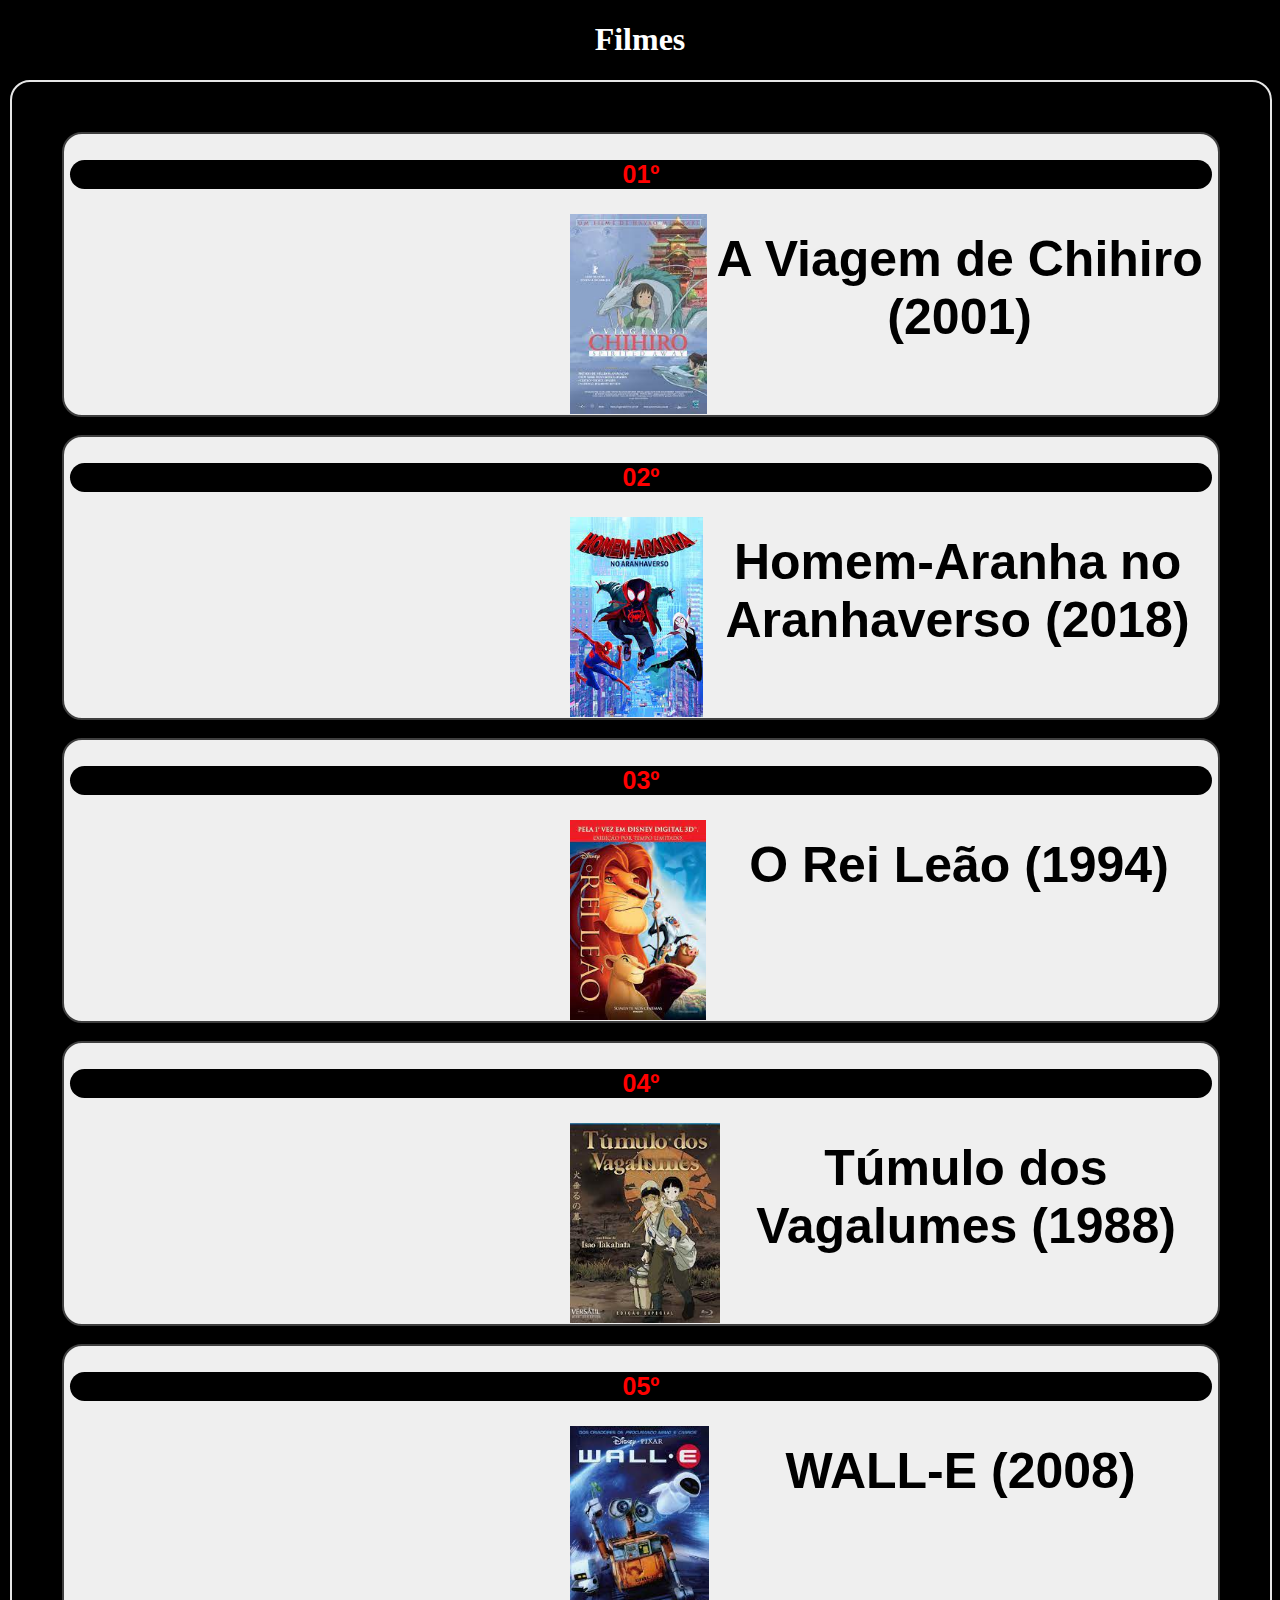
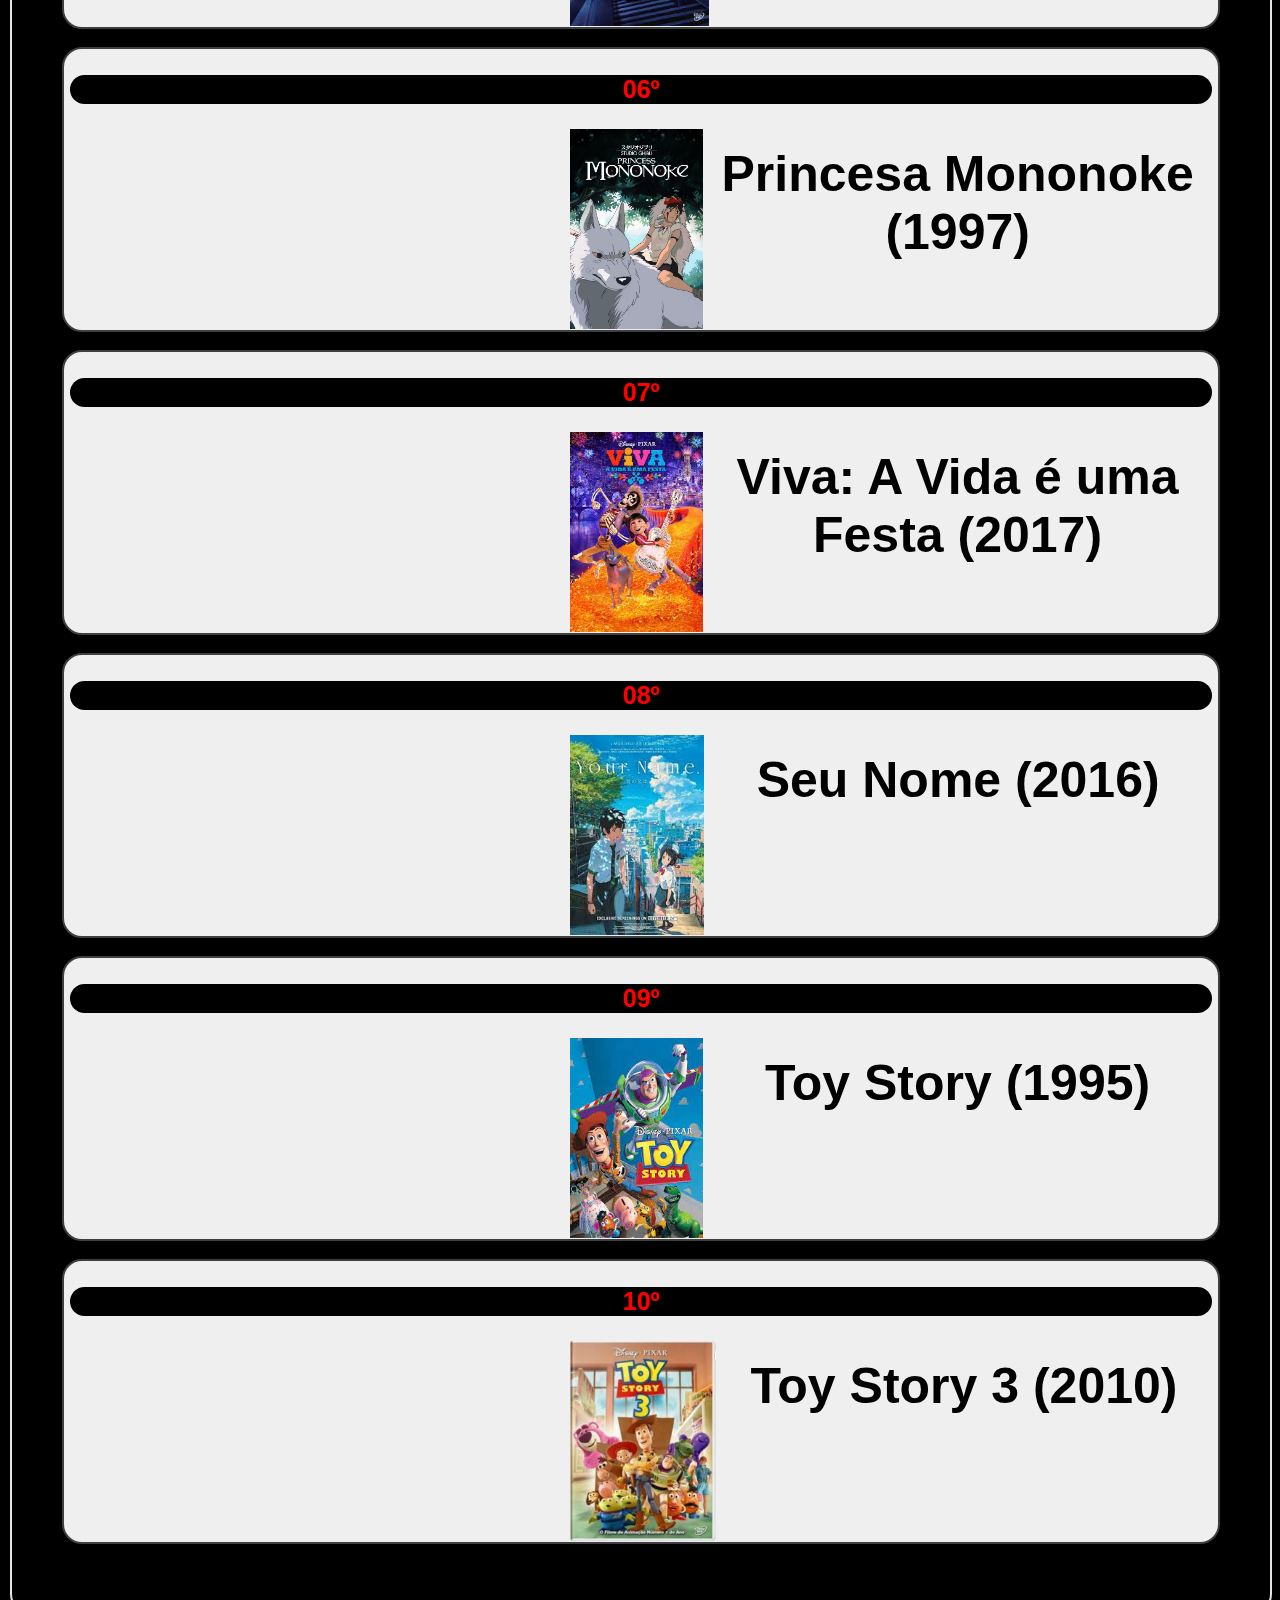
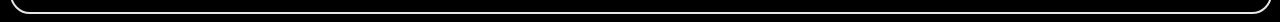
==== Acessibilidade Digital/index.html @ a364c128 "Add files via upload" ====
<!DOCTYPE html>
<html lang="pt-br">
<head>
    <meta charset="UTF-8">
    <meta http-equiv="X-UA-Compatible" content="IE=edge">
    <meta name="viewport" content="width=device-width, initial-scale=1.0">
    <link rel="stylesheet" type="text/css" href="style.css" />
    <title>Filmes</title>
</head>
<body>
    <header>
        <h1 class="Titulo">
            Filmes
        </h1>
    </header>
    <div class="botoes">
        <button class="btn">
            <h3 class="Num">01º</h3>
            <img src="Imagens/A Viagem de Chihiro (2001).jfif">
            <h2 class="Textinho">A Viagem de Chihiro (2001)</h2>
        </button ></br>
        <button class="btn">
            <h3 class="Num">02º</h3>
            <img src="Imagens/Homem-Aranha no Aranhaverso (2018).jfif">
            <h2 class="Textinho">Homem-Aranha no Aranhaverso (2018)</h2>
        </button ></br>
        <button class="btn">
            <h3 class="Num">03º</h3>
            <img src="Imagens/Rei Leão.jfif">
            <h2 class="Textinho">O Rei Leão (1994)</h2>
        </button></br>
        <button class="btn">
            <h3 class="Num">04º</h3>
            <img src="Imagens/Túmulo dos Vagalumes (1988).jfif">
            <h2 class="Textinho">Túmulo dos Vagalumes (1988)</h2>
        </button ></br>
        <button class="btn">
            <h3 class="Num">05º</h3>
            <img src="Imagens/WALL-E (2008).jfif">
            <h2 class="Textinho">WALL-E (2008)</h2>
        </button ></br>


        <button class="btn">
            <h3 class="Num">06º</h3>
            <img src="Imagens/Princesa Mononoke (1997).jpg">
            <h2 class="Textinho">Princesa Mononoke (1997)</h2>
        </button ></br>
        <button class="btn">
            <h3 class="Num">07º</h3>
            <img src="Imagens/Viva.jfif">
            <h2 class="Textinho">Viva: A Vida é uma Festa (2017)</h2>
        </button ></br>
        <button class="btn">
            <h3 class="Num">08º</h3>
            <img src="Imagens/Seu Nome (2016).jfif">
            <h2 class="Textinho">Seu Nome (2016)</h2>
        </button ></br>
        <button class="btn">
            <h3 class="Num">09º</h3>
            <img src="Imagens/Toy.jfif">
            <h2 class="Textinho">Toy Story (1995)</h2>
        </button ></br>
        <button class="btn">
            <h3 class="Num">10º</h3>
            <img src="Imagens/Toy3.jpg">
            <h2 class="Textinho">Toy Story 3 (2010)</h2>
        </button></br>
    </div>
</body>
</html>
---- Acessibilidade Digital/style.css ----
body{
    background-color: black;
    overflow-x: hidden;
}

.Titulo{
    color:white;
    position: center;
    text-align: center;
}

img{
    float: left;
    padding-left: 500px;
    max-width: 150px;
    height: 200px;
}

.botoes{
    display: grid;

    

    border: 2px solid #E6E6E6; 
    border-radius: 20px;
    padding: 50px;
    margin-left: 2px; 
}

.btn{
    cursor: pointer;
    border: 2px solid #3f3f3f;
    border-radius: 20px;
}


.Textinho{
    text-align: center;
    font-size: 50px;
}

.Num{
    color: rgb(255, 0, 0);
    background-color: #000000;
    border-radius: 15px;
    justify-content: left;
    text-align: center;
    font-size: 25px;
}
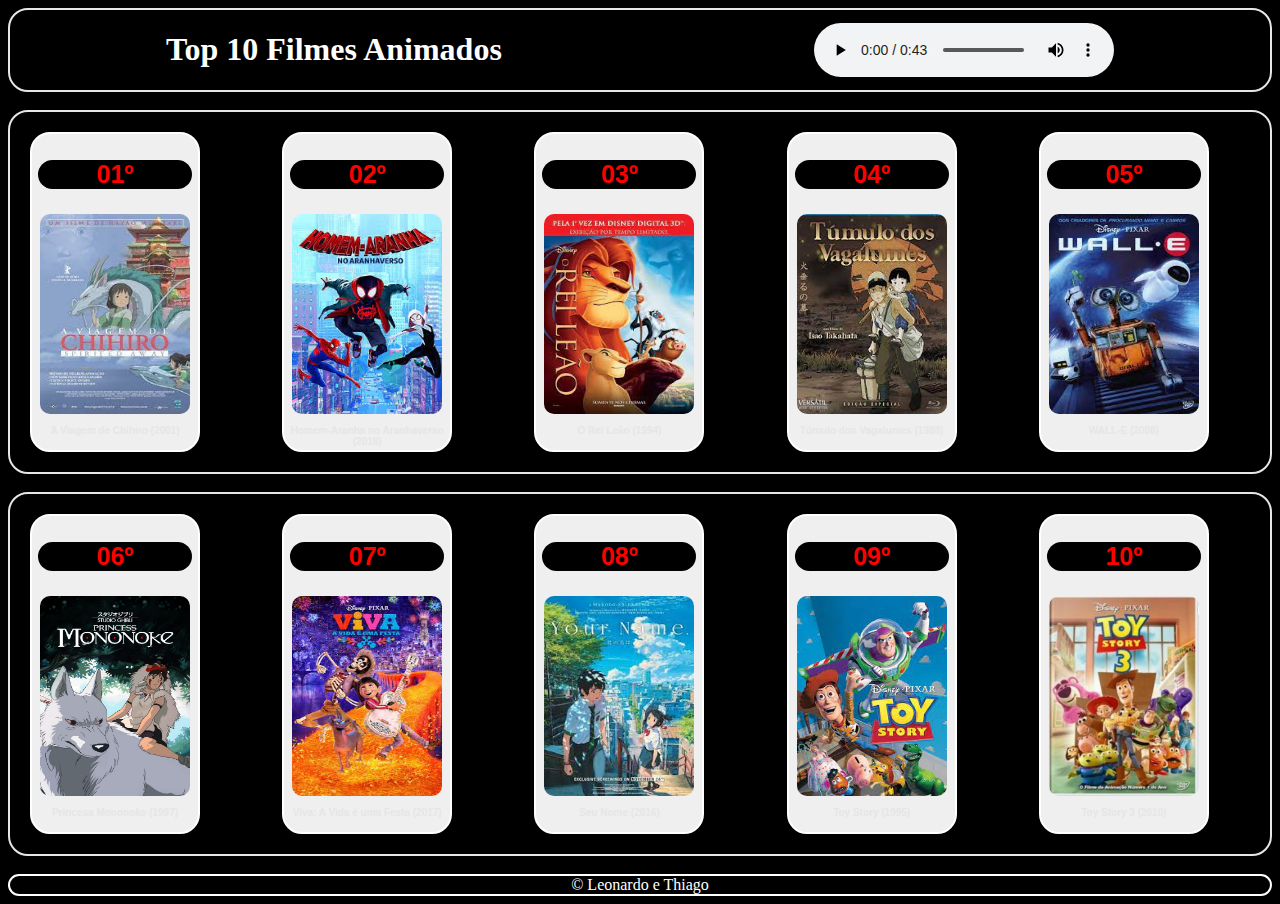
==== commit ae89eb50: "Add files via upload" ====
--- a/Acessibilidade Digital/index.html
+++ b/Acessibilidade Digital/index.html
@@ -8,11 +8,17 @@
     <title>Filmes</title>
 </head>
 <body>
-    <header>
-        <h1 class="Titulo">
-            Filmes
+    <header class="Titulo">
+        <h1 >
+            Top 10 Filmes Animados
         </h1>
-    </header>
+        <audio controls autoplay> 
+            <source src="Audio/Top 10 Filmes Animad.m4a" type="audio/ogg">
+            <source src="Audio/Top 10 Filmes Animad.m4a" type="audio/mpeg">
+            Your browser does not support the audio element.
+        </audio>
+
+    </header></br>
     <div class="botoes">
         <button class="btn">
             <h3 class="Num">01º</h3>
@@ -39,7 +45,8 @@
             <img src="Imagens/WALL-E (2008).jfif">
             <h2 class="Textinho">WALL-E (2008)</h2>
         </button ></br>
-
+    </div> </br>
+    <div class="botoes1">
 
         <button class="btn">
             <h3 class="Num">06º</h3>
@@ -66,6 +73,9 @@
             <img src="Imagens/Toy3.jpg">
             <h2 class="Textinho">Toy Story 3 (2010)</h2>
         </button></br>
+    </div> </br>
+    <div class="Nome">  
+        <h7>&copy Leonardo e Thiago</h7>
     </div>
 </body>
 </html>--- a/Acessibilidade Digital/style.css
+++ b/Acessibilidade Digital/style.css
@@ -4,46 +4,88 @@
 }
 
 .Titulo{
+    display: flex;
+    align-items: center;
+    justify-content: space-around;
+
     color:white;
-    position: center;
-    text-align: center;
+
+    border: 2px solid #E6E6E6; 
+    border-radius: 20px;
+    
 }
 
 img{
-    float: left;
-    padding-left: 500px;
-    max-width: 150px;
+    float: center;
+    width: 150px;
     height: 200px;
+    border-radius: 10px;
 }
 
 .botoes{
-    display: grid;
+    display: flex;
+    flex-flow: row wrap;
+    align-items:center;
+    justify-content: space-between;
+
 
     
 
     border: 2px solid #E6E6E6; 
     border-radius: 20px;
-    padding: 50px;
-    margin-left: 2px; 
+    padding: 20px;
 }
 
+.botoes1{
+    display: flex;
+    flex-flow: row wrap;
+    align-items:center;
+    justify-content: space-between;
+
+
+    
+
+    border: 2px solid #E6E6E6; 
+    border-radius: 20px;
+    padding: 20px;
+}
 .btn{
+    width: 170px;
+    height: 320px;
+
     cursor: pointer;
-    border: 2px solid #3f3f3f;
+
+    padding-bottom: 10px;
+
+    border: 2px solid #ffffff;
     border-radius: 20px;
 }
 
+.btn:hover {
+    background-color: rgb(51, 51, 51);
+    color:white;
+    transition: 2s ;
+}
 
 .Textinho{
     text-align: center;
-    font-size: 50px;
+    font-size: 10px;
+    color:#E6E6E6;
 }
 
 .Num{
     color: rgb(255, 0, 0);
     background-color: #000000;
     border-radius: 15px;
-    justify-content: left;
+    justify-content: center;
+    text-align: top;
+    font-size: 25px;
+}
+
+.Nome{
+    color:white;
     text-align: center;
-    font-size: 25px;
+
+    border: 2px solid #ffffff;
+    border-radius: 20px;
 }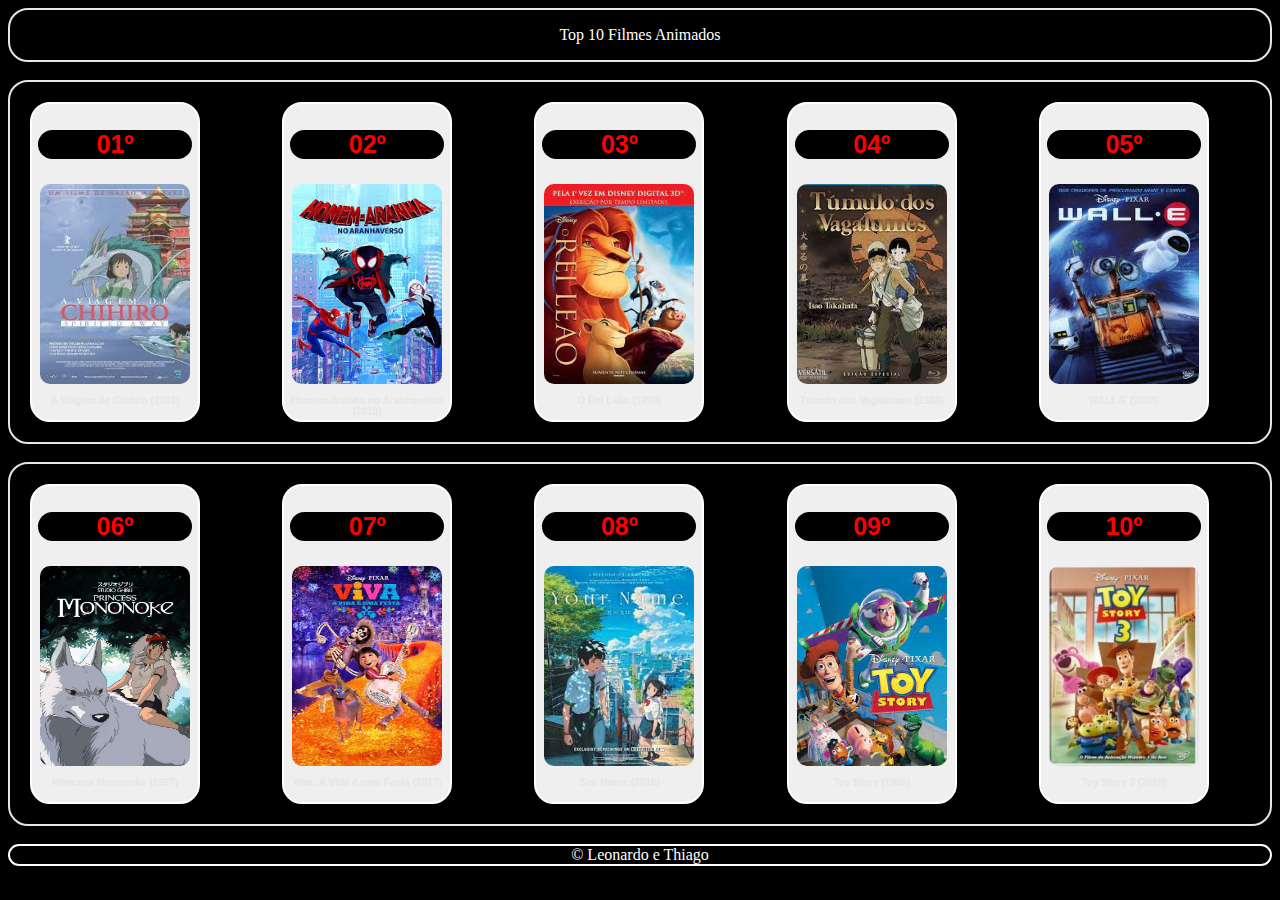
==== commit c9961e44: "Add files via upload" ====
--- a/Acessibilidade Digital/index.html
+++ b/Acessibilidade Digital/index.html
@@ -9,73 +9,159 @@
 </head>
 <body>
     <header class="Titulo">
-        <h1 >
+        <p onmouseover="playAudioTexto()">
             Top 10 Filmes Animados
-        </h1>
-        <audio controls autoplay> 
-            <source src="Audio/Top 10 Filmes Animad.m4a" type="audio/ogg">
-            <source src="Audio/Top 10 Filmes Animad.m4a" type="audio/mpeg">
-            Your browser does not support the audio element.
+        </p>
+        <audio id="audioTexto">
+            <source src="Audio/Top 10 Filmes Animad.mp3" type="audio/mpeg">
         </audio>
 
     </header></br>
     <div class="botoes">
-        <button class="btn">
+        <button onmouseover="playAudio1()" class="btn">
             <h3 class="Num">01º</h3>
             <img src="Imagens/A Viagem de Chihiro (2001).jfif">
             <h2 class="Textinho">A Viagem de Chihiro (2001)</h2>
+            <audio id="audio1">
+                <source src="Audio/Primeiro A Viagem de.mp3" type="audio/ogg">
+                <source src="Audio/Primeiro A Viagem de.mp3" type="audio/mpeg">
+            </audio>
         </button ></br>
-        <button class="btn">
+        <button onmouseover="playAudio2()" class="btn">
             <h3 class="Num">02º</h3>
             <img src="Imagens/Homem-Aranha no Aranhaverso (2018).jfif">
             <h2 class="Textinho">Homem-Aranha no Aranhaverso (2018)</h2>
+            <audio id="audio2">
+                <source src="Audio/Segundo Homem Aranha.mp3" type="audio/ogg">
+                <source src="Audio/Segundo Homem Aranha.mp3" type="audio/mpeg">
+            </audio>
         </button ></br>
-        <button class="btn">
+        <button onmouseover="playAudio3()" class="btn">
             <h3 class="Num">03º</h3>
             <img src="Imagens/Rei Leão.jfif">
             <h2 class="Textinho">O Rei Leão (1994)</h2>
+            <audio id="audio3">
+                <source src="Audio/Terceiro O Rei Leão.mp3" type="audio/ogg">
+                <source src="Audio/Terceiro O Rei Leão.mp3" type="audio/mpeg">
+            </audio>
         </button></br>
-        <button class="btn">
+        <button onmouseover="playAudio4()" class="btn">
             <h3 class="Num">04º</h3>
             <img src="Imagens/Túmulo dos Vagalumes (1988).jfif">
             <h2 class="Textinho">Túmulo dos Vagalumes (1988)</h2>
+            <audio id="audio4">
+                <source src="Audio/Quarto Túmulo dos Va.mp3" type="audio/ogg">
+                <source src="Audio/Quarto Túmulo dos Va.mp3" type="audio/mpeg">
+            </audio>
         </button ></br>
-        <button class="btn">
+        <button onmouseover="playAudio5()" class="btn">
             <h3 class="Num">05º</h3>
             <img src="Imagens/WALL-E (2008).jfif">
             <h2 class="Textinho">WALL-E (2008)</h2>
+            <audio id="audio5">
+                <source src="Audio/Quinto WALL E.mp3" type="audio/ogg">
+                <source src="Audio/Quinto WALL E.mp3" type="audio/mpeg">
+            </audio>
         </button ></br>
     </div> </br>
     <div class="botoes1">
 
-        <button class="btn">
+        <button onmouseover="playAudio6()" class="btn">
             <h3 class="Num">06º</h3>
             <img src="Imagens/Princesa Mononoke (1997).jpg">
             <h2 class="Textinho">Princesa Mononoke (1997)</h2>
+            <audio id="audio6">
+                <source src="Audio/Sexto Princesa Monon.mp3" type="audio/ogg">
+                <source src="Audio/Sexto Princesa Monon.mp3" type="audio/mpeg">
+            </audio>
         </button ></br>
-        <button class="btn">
+        <button onmouseover="playAudio7()" class="btn">
             <h3 class="Num">07º</h3>
             <img src="Imagens/Viva.jfif">
             <h2 class="Textinho">Viva: A Vida é uma Festa (2017)</h2>
+            <audio id="audio7">
+                <source src="Audio/Sétimo Viva.mp3" type="audio/ogg">
+                <source src="Audio/Sétimo Viva.mp3" type="audio/mpeg">
+            </audio>
         </button ></br>
-        <button class="btn">
+        <button onmouseover="playAudio8()" class="btn">
             <h3 class="Num">08º</h3>
             <img src="Imagens/Seu Nome (2016).jfif">
             <h2 class="Textinho">Seu Nome (2016)</h2>
+            <audio id="audio8">
+                <source src="Audio/Oitavo Your name.mp3" type="audio/ogg">
+                <source src="Audio/Oitavo Your name.mp3" type="audio/mpeg">
+            </audio>
         </button ></br>
-        <button class="btn">
+        <button onmouseover="playAudio9()" class="btn">
             <h3 class="Num">09º</h3>
             <img src="Imagens/Toy.jfif">
             <h2 class="Textinho">Toy Story (1995)</h2>
+            <audio id="audio9">
+                <source src="Audio/Nono Toy Story.mp3" type="audio/ogg">
+                <source src="Audio/Nono Toy Story.mp3" type="audio/mpeg">
+            </audio>
         </button ></br>
-        <button class="btn">
+        <button onmouseover="playAudio10()" class="btn">
             <h3 class="Num">10º</h3>
             <img src="Imagens/Toy3.jpg">
             <h2 class="Textinho">Toy Story 3 (2010)</h2>
+            <audio id="audio10">
+                <source src="Audio/Décimo Toy Story 3.mp3" type="audio/ogg">
+                <source src="Audio/Décimo Toy Story 3.mp3" type="audio/mpeg">
+            </audio>
         </button></br>
     </div> </br>
     <div class="Nome">  
         <h7>&copy Leonardo e Thiago</h7>
     </div>
+    <script>
+        function playAudio1() {
+            var audio1 = document.getElementById('audio1');
+            audio1.play();
+        }
+        function playAudio2() {
+            var audio2 = document.getElementById('audio2');
+            audio2.play();
+        }
+        function playAudio3() {
+            var audio3 = document.getElementById('audio3');
+            audio3.play();
+        }
+        function playAudio4() {
+            var audio4 = document.getElementById('audio4');
+            audio4.play();
+        }
+        function playAudio5() {
+            var audio5 = document.getElementById('audio5');
+            audio5.play();
+        }
+        function playAudio6() {
+            var audio6 = document.getElementById('audio6');
+            audio6.play();
+        }
+        function playAudio7() {
+            var audio7 = document.getElementById('audio7');
+            audio7.play();
+        }
+        function playAudio8() {
+            var audio8 = document.getElementById('audio8');
+            audio8.play();
+        }
+        function playAudio9() {
+            var audio9 = document.getElementById('audio9');
+            audio9.play();
+        }
+        function playAudio10() {
+            var audio10 = document.getElementById('audio10');
+            audio10.play();
+        }
+
+
+        function playAudioTexto() {
+        var audioTexto = document.getElementById('audioTexto');
+        audioTexto.play();
+    }
+    </script>
 </body>
 </html>